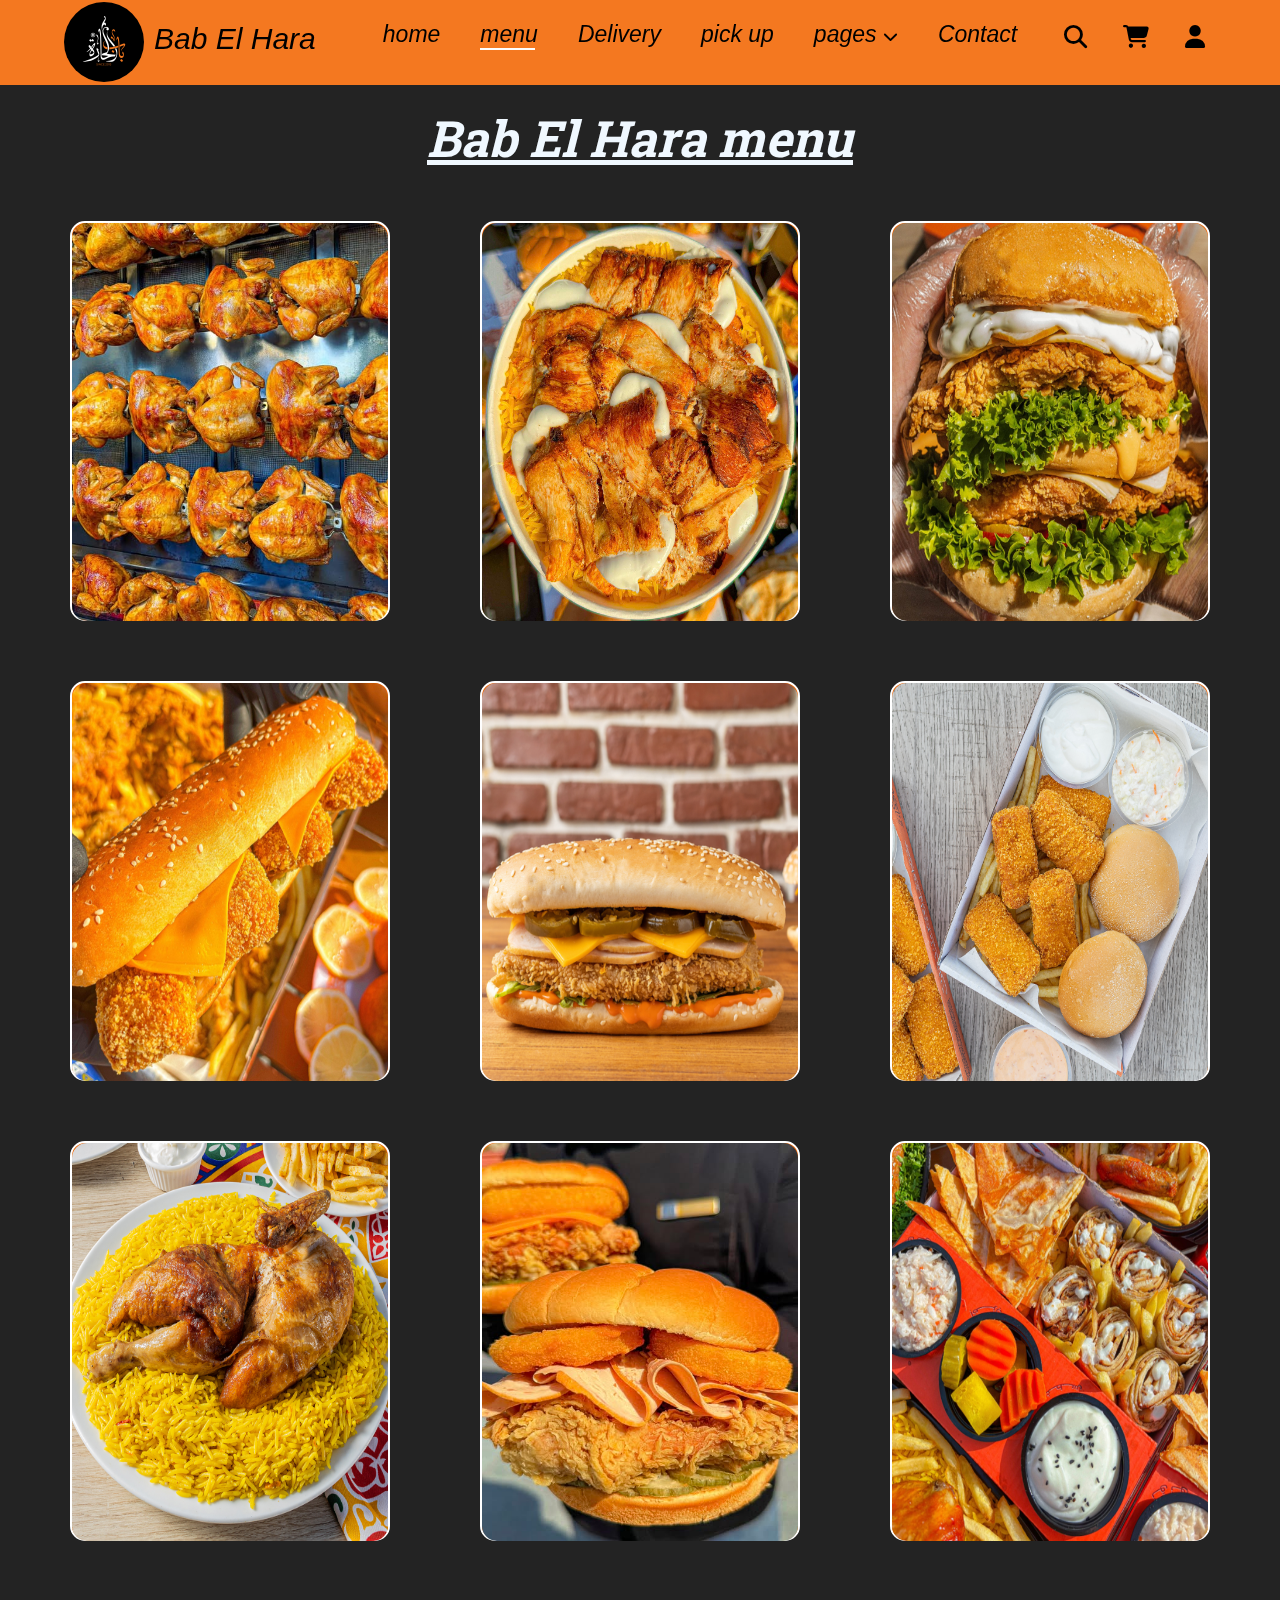
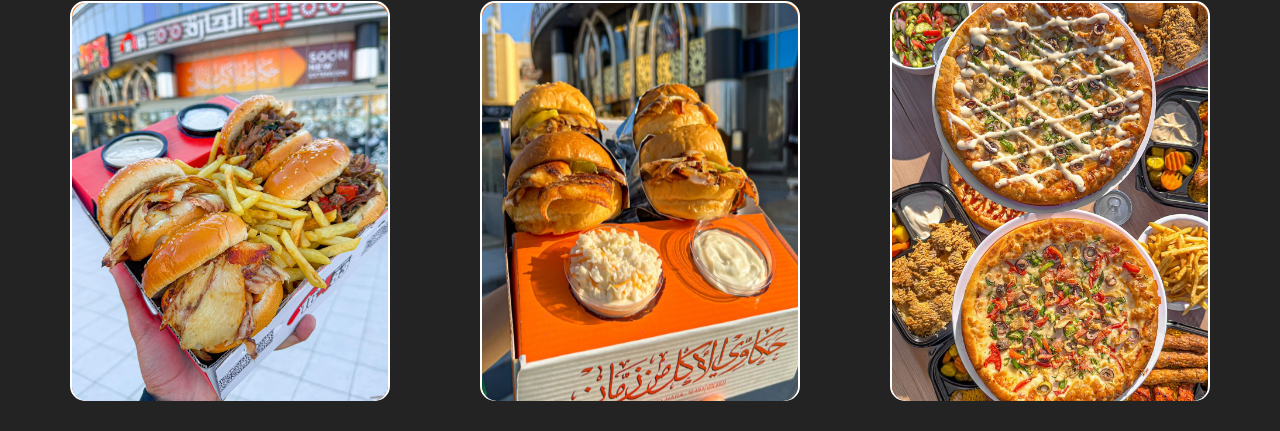
==== menu.html @ 634823a8 "Add files via upload" ====
<html>
  <head>
    <link rel="stylesheet" href="css/style.css" />
    <link rel="stylesheet" href="css/all.css" />
    <link rel="stylesheet" href="css/menustyle.css">
    <link rel="preconnect" href="https://fonts.googleapis.com">
<link rel="preconnect" href="https://fonts.gstatic.com" crossorigin>
<link href="https://fonts.googleapis.com/css2?family=Roboto+Slab:wght@100..900&display=swap" rel="stylesheet">
    <title>Bab El Hara</title>
  </head>
  <body>
    <header>
    <div class="container">
      <img src="images/logo.png" alt="" width="80px">
      <p class="title">Bab El Hara</p>
        <ul>
          <li><a href="index.html">home
            <span></span>
            <span></span>
            <span></span>
            <span></span>
            <span></span>
            <span></span>
          </a></li>
         <li class="menu"> <a href="" >menu
          <span></span>
            <span></span>
            <span></span>
            <span></span>
            <span></span>
            <span></span>
         </a>
         <div class="line"></div>
        </li>
          <li><a href="">Delivery
            <span></span>
            <span></span>
            <span></span>
            <span></span>
            <span></span>
            <span></span>
          </a></li>
          <li><a href="">pick up
            <span></span>
            <span></span>
            <span></span>
            <span></span>
            <span></span>
            <span></span>
          </a></li>
         <li class="pages"><a href="">pages 
          <span></span>
            <span></span>
            <span></span>
            <span></span>
            <span></span>
            <span></span>
            <i class="fa-solid fa-chevron-down"></i></a>
          <div class="parentlist">
            <div class="list">
              <p>1.pizaa</p>
              <p>2.shawerma</p>
              <p>3.chicken</p>
              <p>4.burger</p>
              <p>5.waffar menu</p>
            </div><!----------- <list> --------------->
            </div><!----------- <parentlist> --------------->
        </li>
         <li> <a href="">Contact
          <span></span>
            <span></span>
            <span></span>
            <span></span>
            <span></span>
            <span></span>
         </a></li>
        </ul>
        <div class="iconsparent">
          <div class="iconschild">
          <a href=""><i class="fa-solid fa-magnifying-glass"></i></a>
          <a href=""><i class="fa-solid fa-cart-shopping"></i></a>
          <a href=""><i class="fa-solid fa-user"></i></a>
        </div><!----------- <iconschild> --------------->
        </div><!----------- <iconsparent> --------------->
    </div> <!----------- <container> ---------------> 
    </header>
    <!-- ///////////////////////////////////////////////<header>///////////////////////////////////////////////////////////////////////////////////////////// -->
<section>
  <h1>Bab El Hara menu</h1>
 
<div class="flex">
  <div class="card">
    <div class="front"><img src="images//checkin.jpg" alt=""></div>
    <div class="back"> 
      <h3>Spicy Chicken Burger 🌶️🍔</h3>
      <p>💰 Price: $8.99 <br><br>
      🔥 Description: A crispy, golden-fried chicken fillet coated in our special spicy seasoning, topped with fresh lettuce, juicy tomatoes, and a creamy garlic mayo sauce<br><br>
      📏 Size Options: Regular / Large (+$2)
      <br><br>🌶️ Spice Level: Medium (Can be customized)
     <br><br> ➕ Add-ons: Extra cheese (+$1), Crispy Bacon (+$1.50)
    </div>
  </div>
  <div class="card">
    <div class="front"><img src="images//checkin1.jpg" alt=""></div>
    <div class="back"> 
      <h3>Spicy Chicken Burger 🌶️🍔</h3>
      <p>💰 Price: $8.99 <br><br>
      🔥 Description: A crispy, golden-fried chicken fillet coated in our special spicy seasoning, topped with fresh lettuce, juicy tomatoes, and a creamy garlic mayo sauce<br><br>
      📏 Size Options: Regular / Large (+$2)
      <br><br>🌶️ Spice Level: Medium (Can be customized)
     <br><br> ➕ Add-ons: Extra cheese (+$1), Crispy Bacon (+$1.50)
    </div>
  </div>
  <div class="card">
    <div class="front"><img src="images//checkin5.jpg" alt=""></div>
    <div class="back"> 
      <h3>Spicy Chicken Burger 🌶️🍔</h3>
      <p>💰 Price: $8.99 <br><br>
      🔥 Description: A crispy, golden-fried chicken fillet coated in our special spicy seasoning, topped with fresh lettuce, juicy tomatoes, and a creamy garlic mayo sauce<br><br>
      📏 Size Options: Regular / Large (+$2)
      <br><br>🌶️ Spice Level: Medium (Can be customized)
     <br><br> ➕ Add-ons: Extra cheese (+$1), Crispy Bacon (+$1.50)
    </div>
  </div>
</div>
<div class="flex">
  <div class="card">
    <div class="front"><img src="images//checkin6.jpg" alt=""></div>
    <div class="back"> 
      <h3>Spicy Chicken Burger 🌶️🍔</h3>
      <p>💰 Price: $8.99 <br><br>
      🔥 Description: A crispy, golden-fried chicken fillet coated in our special spicy seasoning, topped with fresh lettuce, juicy tomatoes, and a creamy garlic mayo sauce<br><br>
      📏 Size Options: Regular / Large (+$2)
      <br><br>🌶️ Spice Level: Medium (Can be customized)
     <br><br> ➕ Add-ons: Extra cheese (+$1), Crispy Bacon (+$1.50)
    </div>
  </div>
  <div class="card">
    <div class="front"><img src="images//chicken4.png" alt=""></div>
    <div class="back"> 
      <h3>Spicy Chicken Burger 🌶️🍔</h3>
      <p>💰 Price: $8.99 <br><br>
      🔥 Description: A crispy, golden-fried chicken fillet coated in our special spicy seasoning, topped with fresh lettuce, juicy tomatoes, and a creamy garlic mayo sauce<br><br>
      📏 Size Options: Regular / Large (+$2)
      <br><br>🌶️ Spice Level: Medium (Can be customized)
     <br><br> ➕ Add-ons: Extra cheese (+$1), Crispy Bacon (+$1.50)
    </div>
  </div>
  <div class="card">
    <div class="front"><img src="images//chicken3.png" alt=""></div>
    <div class="back"> 
      <h3>Spicy Chicken Burger 🌶️🍔</h3>
      <p>💰 Price: $8.99 <br><br>
      🔥 Description: A crispy, golden-fried chicken fillet coated in our special spicy seasoning, topped with fresh lettuce, juicy tomatoes, and a creamy garlic mayo sauce<br><br>
      📏 Size Options: Regular / Large (+$2)
      <br><br>🌶️ Spice Level: Medium (Can be customized)
     <br><br> ➕ Add-ons: Extra cheese (+$1), Crispy Bacon (+$1.50)
    </div>
  </div>
</div>
<div class="flex">
  <div class="card">
    <div class="front"><img src="images//chicken2.png" alt=""></div>
    <div class="back"> 
      <h3>Spicy Chicken Burger 🌶️🍔</h3>
      <p>💰 Price: $8.99 <br><br>
      🔥 Description: A crispy, golden-fried chicken fillet coated in our special spicy seasoning, topped with fresh lettuce, juicy tomatoes, and a creamy garlic mayo sauce<br><br>
      📏 Size Options: Regular / Large (+$2)
      <br><br>🌶️ Spice Level: Medium (Can be customized)
     <br><br> ➕ Add-ons: Extra cheese (+$1), Crispy Bacon (+$1.50)
    </div>
  </div>
  <div class="card">
    <div class="front"><img src="images//burger.jpg" alt=""></div>
    <div class="back"> 
      <h3>Spicy Chicken Burger 🌶️🍔</h3>
      <p>💰 Price: $8.99 <br><br>
      🔥 Description: A crispy, golden-fried chicken fillet coated in our special spicy seasoning, topped with fresh lettuce, juicy tomatoes, and a creamy garlic mayo sauce<br><br>
      📏 Size Options: Regular / Large (+$2)
      <br><br>🌶️ Spice Level: Medium (Can be customized)
     <br><br> ➕ Add-ons: Extra cheese (+$1), Crispy Bacon (+$1.50)
    </div>
  </div>
  <div class="card">
    <div class="front"><img src="images//shawerma.jpg" alt=""></div>
    <div class="back"> 
      <h3>Spicy Chicken Burger 🌶️🍔</h3>
      <p>💰 Price: $8.99 <br><br>
      🔥 Description: A crispy, golden-fried chicken fillet coated in our special spicy seasoning, topped with fresh lettuce, juicy tomatoes, and a creamy garlic mayo sauce<br><br>
      📏 Size Options: Regular / Large (+$2)
      <br><br>🌶️ Spice Level: Medium (Can be customized)
     <br><br> ➕ Add-ons: Extra cheese (+$1), Crispy Bacon (+$1.50)
    </div>
  </div>
</div>
<div class="flex">
  <div class="card">
    <div class="front"><img src="images//shawerma2.jpg" alt=""></div>
    <div class="back"> 
      <h3>Spicy Chicken Burger 🌶️🍔</h3>
      <p>💰 Price: $8.99 <br><br>
      🔥 Description: A crispy, golden-fried chicken fillet coated in our special spicy seasoning, topped with fresh lettuce, juicy tomatoes, and a creamy garlic mayo sauce<br><br>
      📏 Size Options: Regular / Large (+$2)
      <br><br>🌶️ Spice Level: Medium (Can be customized)
     <br><br> ➕ Add-ons: Extra cheese (+$1), Crispy Bacon (+$1.50)
    </div>
  </div>
  <div class="card">
    <div class="front"><img src="images//shawerma3.jpg" alt=""></div>
    <div class="back"> 
      <h3>Spicy Chicken Burger 🌶️🍔</h3>
      <p>💰 Price: $8.99 <br><br>
      🔥 Description: A crispy, golden-fried chicken fillet coated in our special spicy seasoning, topped with fresh lettuce, juicy tomatoes, and a creamy garlic mayo sauce<br><br>
      📏 Size Options: Regular / Large (+$2)
      <br><br>🌶️ Spice Level: Medium (Can be customized)
     <br><br> ➕ Add-ons: Extra cheese (+$1), Crispy Bacon (+$1.50)
    </div>
  </div>
  <div class="card">
    <div class="front"><img src="images//section6 1.jpg" alt=""></div>
    <div class="back"> 
      <h3>Spicy Chicken Burger 🌶️🍔</h3>
      <p>💰 Price: $8.99 <br><br>
      🔥 Description: A crispy, golden-fried chicken fillet coated in our special spicy seasoning, topped with fresh lettuce, juicy tomatoes, and a creamy garlic mayo sauce<br><br>
      📏 Size Options: Regular / Large (+$2)
      <br><br>🌶️ Spice Level: Medium (Can be customized)
     <br><br> ➕ Add-ons: Extra cheese (+$1), Crispy Bacon (+$1.50)
    </div>
  </div>
</div>
</section>
  </body>

</html>
---- css/style.css ----
* {
    margin: 0 ;
    padding: 0;
    box-sizing: border-box;
}
img {
    pointer-events: none;
    -webkit-user-drag: none;
  }
body{
    perspective: 700px;
    font-family: "Roboto Slab", serif;
}
a{
    text-decoration: none;
}
header{
    width: 100%;
    height: 85px;
    background-color:#f47820;
    top: 0;
    z-index: 10000000000;
}
header .container {
    padding: 0% 5%;
}
header img {
    background-color: black;
    border-radius: 100%;
    margin-top: 2px;
}
header .title {
    font-size: 30px;
    margin-top: -60px;
    margin-left: 90px;
    font-style: italic;
    font-family:Impact, Haettenschweiler, 'Arial Narrow Bold', sans-serif; 
}
header ul{
   display: flex;
   justify-content: center;
   margin-top: -35px;
   margin-left: 100px;
  font-size: 23px;
  font-style: italic;
  list-style: none;
  flex-wrap: wrap;
  font-family:Impact, Haettenschweiler, 'Arial Narrow Bold', sans-serif;
}
header ul .pages{
    position: relative;  
}
header ul a{
text-decoration: none;
color: #000000;
width: 100px;
height: 50px;
padding: 10px;
text-align: center;
margin-left: 20px;
}
header ul i{
    font-size: 15px;
}
header .iconsparent{
    display: flex;
    justify-content: flex-end;
    flex-wrap: wrap;
    align-items: center;
    margin-top: -27px;
}
header .iconschild i{
   font-size: 23px;
   color: #000000;
   padding: 4px;
}
header .parentlist {
    width: 215px;
    height: 160px;
    background-color: #ed6402;
    position: absolute;
    margin-top: 12px;
    border-radius: 10px;
    border: 1px solid black;
    font-size: 20px;
    line-height: 25px;
    padding: 10px;
    visibility: hidden;
    z-index: 200;
    transition: 0.1s;
}
header .list p{
    color: #000000;
    font-size: 20px;
    padding: 2px;
}
header ul .pages:hover .parentlist {
    visibility: visible;
    color: aliceblue; 
}
header ul a:hover{
    color:white ;
}
header .list p:hover{
    color: rgb(240, 229, 229);
    font-size: larger;
    transition: 0.5s;
}
header .iconschild i:hover{
    color: aliceblue;
}
.alert {
    width: 100%;
    height: 30px;
    background-color: #000000;
   text-transform: capitalize;
   color: aliceblue;
   display: flex;
   flex-wrap: wrap;
   justify-content: center;
}
header a{
    position: relative;
    text-align: center;
    padding: 5px 7px;
    margin-left: 10px;
}
header a span{
    position: absolute;
    display: block;
    background-color:black;
}
header a span:nth-child(1){
    left: 0;
    top: 0;
    width: 50.5%;
    height: 1.5px;
    transform: scaleX(0);
    transition: transform 0.5s;
    transform-origin: left;
}
header a:hover span:nth-child(1){
    transform: scaleX(1);
    transform-origin: right;
}
header a span:nth-child(2){
    right: 0;
    top: 0;
    width: 50.5%;
    height: 1.5px;
    transform: scaleX(0);
    transition: transform 0.5s;
    transform-origin: right;
}
header a:hover span:nth-child(2){
    transform: scaleX(1);
    transform-origin: left;
}

header a span:nth-child(3){
    right: 0;
    top: 0;
    width: 1.5px;
    height: 100%;
    transform: scaley(0);
    transition: transform 0.5s;
    transform-origin: bottom;
    transition-delay: 0.4s;
}
header a:hover span:nth-child(3){
    transform: scaley(1);
    transform-origin: top;
}
header a span:nth-child(4){
    left: 0;
    top: 0;
    width: 1.5px;
    height: 100%;
    transform: scaley(0);
    transition: transform 0.5s;
    transform-origin: bottom;
    transition-delay: 0.4s;
}
header a:hover span:nth-child(4){
    transform: scaley(1);
    transform-origin: top;
}
header a span:nth-child(5){
    left: 0;
    bottom: 0;
    width: 50.5%;
    height: 1.5px;
    transform: scalex(0);
    transform-origin: right;
    transition: transform 0.5s;
    transition-delay: 0.8s;
}
header a:hover span:nth-child(5){
    transform: scalex(1);
    transform-origin: left;
}
header a span:nth-child(6){
    right: 0;
    bottom: 0;
    width: 50.5%;
    height: 1.5px;
    transform: scalex(0);
    transform-origin: left;
    transition: transform 0.5s;
    transition-delay: 0.8s;
}
header a:hover span:nth-child(6){
    transform: scalex(1);
    transform-origin: right;
}
.alert p{
font-size:18px;
}
.alert a{
  color: #ed6402;
  text-decoration: underline;
}
.alert a:hover{
    letter-spacing: 3px;
}
/* ////////////////////////////////////////////////////header///////////////////////////////////////////////////////////////////////////////////////////////////////////////// */
main{
    width: 100%;
    background-image: url(..//images/main.jpg);
    height: 87vh;
    background-position: center;
    background-repeat: no-repeat;
    background-size: cover;
    position: relative;
}
main .content{
    position: absolute;
    top :50% ;
    left: 50%;
    transform: translate( -50%  , -50% );
    margin-top: 90px;
}
main button{
width: 150px;
height: 70px;
border-radius: 20px;
color: #ed6402;
font-size: 20px;
text-transform: capitalize;
border: 0;
font-weight: bold;
margin-left: 20px;
cursor: pointer;
}
main button:hover{
 background-color: black;
 color: aliceblue;
}
/* ////////////////////////////////////////////////////main///////////////////////////////////////////////////////////////////////////////////////////////////////////////// */

.section2 .container{
    margin: 3% 10%;
    display: flex;
    flex-wrap: wrap;
    justify-content: space-evenly;
}
.section2 .p{
    width: 350px;
    height: 50vh;
    background-position: center;
    position: relative;
    overflow: hidden;
}
.section2 img{
    position: absolute;
    width: 100%;
    height: 100%;
    object-fit: cover;
    transition: transform 0.5s ease;
}
.section2 .overlay{
    background-image: -webkit-linear-gradient(rgba(255, 255, 255, 0.063),rgba(0, 0, 0, 0.698));
    width: 100%;
    height: 100%;
    position: absolute;
}
.section2 p{
text-align: center;
color: aliceblue;
font-size: 30px;
margin-top:90% ;
transition: 0.5s;
}
.section2 a{
    text-decoration: underline;
    font-size: 20px;
    display: none;
    color: #ed6402;
    transition: 0.5s;
}
.section2 .overlay:hover a{
display:block;
}
.section2 .overlay:hover p{
    margin-top:80% ;
}
.section2 .overlay:hover p{
    transform: scale(1.2);
}
.section2 .p:hover img{
    transform: scale(1.1);
}
/* ////////////////////////////////////////////////////<section 2>///////////////////////////////////////////////////////////////////////////////////////////////////////////////// */

.section3 .container{
    padding:3% 8% ;
   
}
.section3 .header{
    border-bottom: #000000 1px solid;
    width: 100%;
    height:9%;
}
.section3 .header p{
 font-size: 30px;
display: inline;
font-weight: bold;
font-style: italic;
}
.section3 ul{
    display: flex;
    flex-wrap: wrap;
    list-style: none;
    justify-content: end;
    margin-top: -45px;
}
.section3 li{
    padding: 20px;
    font-size: 20px;
    text-transform: capitalize;
}
.section3 ul .chicken{
    color:#ed6402;
} 
.section3 ul .chicken .line{
    width: 100%;
    height: 5px;
    background-color:#ed6402;
}
.section3 .container2 i{
    font-size: 30px;
}
.section3 .container2{
    display: flex;
    flex-wrap: wrap;
    justify-content: space-around;
    align-items: center;
    height:80vh ;
    width: 100%;
}
.section3 .container2 .product{
    width: 250px;
    height: 350px;
    position: relative;
    transform-style: preserve-3d;
    transition: all 2s;
    display: flex;
    flex-wrap: wrap;
    justify-content: center;
    align-items: end;
}
.section3 .container2 img{
    position: absolute;
    width: 100%;
    height: 100%;
}
.section3 .container2 .image1{
    z-index: 10;
    backface-visibility:  hidden ;
}
.section3 .container2 .image2{
    transform: rotateY(180deg);
}
.section3 .container2 .product:hover{
    transform: rotateY(180deg);
}
.section3 .container2 .overlay{
    z-index:0;
    position: absolute;
    width: 100%;
    height: 40px;
    transition: all 0.05s;
    backface-visibility:  hidden ;
    background-color: #fffffff8;
    display: flex;
    flex-wrap: wrap;
    justify-content: center;
    padding-bottom: 20px; 
}
.section3 .container2 .product:hover .overlay{
    z-index:10;
    transform: rotateY(180deg);
}
.section3 .container2 i{
    padding: 7px;
    color: #000000;
}
.section3 .container2 i:hover{
    cursor: pointer;
    color: #ed6402;
}
.section3 .content{
    text-align: center;
    font-size: 20px;
    background-color:#f47820;
    color: aliceblue;
    text-transform: capitalize;
}
.section3 .content del{
    color: red;
}
/* ////////////////////////////////////////////////////<section 3>///////////////////////////////////////////////////////////////////////////////////////////////////////////////// */
.section4{
    background-color: #000000dc;
    width: 100%;
}
.section4 .container{
    padding: 3% 10%;
    display: flex;
    flex-wrap: wrap;
    flex-direction:column ;
    align-items:center;
    justify-content:center;
    text-align: center;
    text-transform: capitalize;
}
.section4 .container h2{
    font-size: 45px;
    font-style: italic;
    font-weight: bolder;
    color: #ed6402;
}
.section4 .container .content p{
    font-size: 20px;
    margin: 10px;
    color: #ffffffbd;
}
.section4 .content2{
    background-color: #000000;
    height: 50px;
    width: 80px;
    border-radius: 100%;
    background-image: url(..//images/pepole1.jpg);
    background-position: center;
    background-size: contain;
}
.section4 .container .info{
    color: white;
}
/* ////////////////////////////////////////////////////<section 4>///////////////////////////////////////////////////////////////////////////////////////////////////////////////// */
.section5 .container{
    margin: 4% 10%;
}
.section5 .header{
    display: flex;
    flex-wrap: wrap;
    justify-content: center;
    font-size: 45px;
    font-weight: bold;
    font-style: italic;
    text-transform: capitalize;
}
.section5 .container2{
    display: flex;
    flex-wrap: wrap;
    justify-content: space-evenly;
    align-content: center;
    width: 100%;
}
.section5 .product{
    width: 250px;
    height: 350px;
    position: relative;
    display: flex;
    flex-wrap: wrap;
    justify-content: center;
    align-items: flex-end;
}
.section5 i{
    font-size: 30px;
    margin-top: 150px;
}
.section5 i:hover{
    color: #ed6402;
}
.section5 img{
    position: absolute;
    width: 100%;
    height: 100%;
}
.section5 .overlay{
    z-index: 100000;
    background-color: #ffffff;
    width: 100%;
    height: 40px;
    display: flex;
    flex-wrap: wrap;
    justify-content: center;
    opacity: 0;
    transition: all 2s;
}
.section5 .overlay i{
    margin: 0 ;
    padding: 7px;  
}
.section5 .product:hover .overlay{
   opacity: 1;
}
.section5 .content{
    position: relative;
}
.section5 .product1::after{
    content: "";
    position: absolute;
    top: 0;
    height: 0%;
    width: 100%;
    background-image: url(..//images/shawerma3.jpg);
    background-position: center;
    background-size: cover;
    background-repeat: no-repeat;
    transition: 1s;
    opacity: 0.8;
}
.section5 .product1:hover::after{
    width: 250px;
    height: 350px;
    opacity: 1;
}
.section5 .product2::after{
    content: "";
    position: absolute;
    top: 0;
    height: 0%;
    width: 100%;
    background-image: url(..//images/pizaa3.jpg);
    background-position: center;
    background-size: cover;
    background-repeat: no-repeat;
    transition: 1s;
    opacity: 0.8;
}
.section5 .product2:hover::after{
    width: 250px;
    height: 350px;
    opacity: 1;
}
.section5 .product3::after{
    content: "";
    position: absolute;
    top: 0;
    height: 0%;
    width: 100%;
    background-image: url(..//images/manakesh2.jpg);
    background-position: center;
    background-size: cover;
    background-repeat: no-repeat;
    transition: 1s;
    opacity: 0.8; 
}
.section5 .product3:hover::after{
    width: 250px;
    height: 350px;
    opacity: 1;
}
.section5 .product4::after{
    content: "";
    position: absolute;
    top: 0;
    height: 0%;
    width: 100%;
    background-image: url(..//images/waffel2.jpg);
    background-position: center;
    background-size: cover;
    background-repeat: no-repeat;
    transition: 1s;
    opacity: 0.8;
}
.section5 .product4:hover::after{
    width: 250px;
    height: 350px;
    opacity: 1;
}
.section5 .content p{
    text-align: center;
    font-size: 20px;
    background-color:#f47820;
    color: aliceblue;
    text-transform: capitalize;
}
.section5 .content del{
    color: red;
}
/* ////////////////////////////////////////////////////<section 5>///////////////////////////////////////////////////////////////////////////////////////////////////////////////// */
.section6{
    background-color: #000000dc;
    padding-bottom: 20px;
}
.section6 .container{
    margin: 4% 10%;
    padding: 30px;
}
.section6 .header{
    display: flex;
    flex-wrap: wrap;
    justify-content: center;
    font-size: 45px;
    font-weight: bold;
    font-style: italic;
  text-transform: capitalize;
  color: #ed6402;
}
.section6 .container2{
    display: flex;
    flex-wrap: wrap;
    justify-content: space-evenly;
    align-content: center;
    width: 100%;
    margin: 30px 0px;
}
.section6 .product{
    width: 300px;
    height: 350px;
    background-color: #000000;
    position: relative;
    transition: 1s;
    background-color: #ed6402;
}
.section6 img{
    position: absolute;
    width: 100%;
    height: 100%;
}

.section6 .content:hover .product{
    transform: scale(1.1);
}
.section6 .content .first{
    text-align: center;
    color: #ffffffa3;
}
.section6 .content{
    height: 580px;
}
.section6 .content .title{
    font-size: 20px;
   padding-top: 10px;
   padding-left: 15px;
   color: #ed6402;
}
.section6 .content .para{
    width: 300px;
    font-size: 18px;
    color: #ffffffa9;
    padding: 15px;
}
.section6 .content a{
    padding: 20px;
    text-decoration: underline;
    font-size: 20px;
    color:#ed6402;
}
.section6 .content:hover .title{
    color: white;
}
.section6 .content a:hover{
    font-size: 23px;
}
/* ////////////////////////////////////////////////////<section 6>///////////////////////////////////////////////////////////////////////////////////////////////////////////////// */
.section7{
   padding: 4% 0%;
   width: 100%;
}
.section7 .container{
    width: 100%;
    height: 100%;
    display: flex;
    flex-wrap: wrap;
    justify-content: space-evenly;
    align-items: center;
}
.section7 .content{
    width: 300px ;
    display: flex;
    flex-wrap: wrap;
    flex-direction: column;
    justify-content: center;
    align-items: center;
    position: relative;
}
.section7 .solid{
    opacity: 0;
    transition:0.2s ;
    font-size: 50px;
}
.section7 .opacity{
    font-size: 50px;
    opacity: 0.5;
    transition: 0.2s;
    margin-bottom: 40px;
}
.section7 .content:hover .solid {
    opacity: 1;
    transform: translate(0,-200%);
}
.section7 .content:hover .opacity{
    opacity: 0;
    transform: translate(0,-150%);
}
.section7 .content2{
    position: absolute;
    margin-top: 40px;
}
.section7 h2{
    text-transform: capitalize;
}
.section7 p{
    text-align: center;
    padding-top: 10px;
    text-transform: capitalize;
}
/* ////////////////////////////////////////////////////<section 7>///////////////////////////////////////////////////////////////////////////////////////////////////////////////// */
footer{
    width: 100%;
    background-color: #000000dc;
}
footer .container{
    width: 90%;
    height: 100%;
    margin: auto;

}
footer .header{
    display: flex;
    flex-wrap: wrap;
    justify-content: space-around;
    align-items: center;
   
    margin: auto;
    padding: 20px 0px;
    text-transform: capitalize;
    color: #ffffff;
    border-bottom: #ffffff 1px solid;
}
footer .header :placeholder-shown{
    font-size: 18px;
}
footer .title h2{
    font-size: px;
    color: #ffffff;

}
footer .email{

    width: 450px;
    height: 100%;
    border: none;

}

footer input{
    width: 300px;
    height: 50px;
    padding: 10px;
}
footer button{
    width: 120px;
    height: 50px;
    background-color: #ed6402;
    font-size: 18px;
    color: white;
    border: none;
    transition: 0.5s;
    cursor: pointer;
}
footer i{
    font-size: 25px;
    opacity: 0.8;
    padding: 7px;
    transition: 0.5s;
}
footer i:hover{
    opacity: 1;
    transform: scale(1.2);
    color: #ed6402;
}
footer button:hover{
    transform: scale(1.08);
}
footer .container2{
    display: flex;
    flex-wrap: wrap;
    justify-content: space-around;
    padding: 40px 0px;
    border-bottom: white 1px solid;
}
footer .container2 .img{
    display: flex;
    flex-wrap: wrap;
    justify-content: center;
    align-items: center;
}
footer .container2 img{
    background-color:#000000dc;
    border-radius: 100%;
}
footer .container2 h2{
   color: #ffffff;
   font-size: 30px;
   padding-left: 10px;
   font-style: italic;
}
footer .container2 .list{
    font-size: 15px;
    color: #ffffff;
    display: flex;
    flex-wrap: wrap;
    flex-direction: column;
    justify-content: flex-start;
}
footer .container2 .list h3{
    font-size: 20px;
    padding-bottom: 8px;
}
footer .container2 .list li{
    padding: 7px;
    list-style: none;
    color: #ffffffa3;
    transition: 0.5s;
    cursor: pointer;
}
footer .container2 .list li:hover{
    text-decoration: underline;
    transform: scale(1.1);
}
footer .end{
    text-align: center;
    color: #ffffff;
    text-transform: capitalize;
    padding: 10px;
}
footer .end i{
    font-size: 18px;
}
footer .end p{
    display: inline;
}
footer .end .company{
    color: #ed6402;
}
---- css/menustyle.css ----
* {
    margin: 0 ;
    padding: 0;
    box-sizing: border-box;
}
img {
    pointer-events: none;
    -webkit-user-drag: none;
  }
body{
    perspective: 700px;
    font-family: "Roboto Slab", serif;
}
a{
    text-decoration: none;
}
header{
    width: 100%;
    height: 85px;
    background-color:#f47820;
    top: 0;
    z-index: 10000000000;
}
header .container {
    padding: 0% 5%;
}
header img {
    background-color: black;
    border-radius: 100%;
    margin-top: 2px;
}
header .title {
    font-size: 30px;
    margin-top: -60px;
    margin-left: 90px;
    font-style: italic;
    font-family:Impact, Haettenschweiler, 'Arial Narrow Bold', sans-serif; 
}
header ul{
   display: flex;
   justify-content: center;
   margin-top: -35px;
   margin-left: 100px;
  font-size: 23px;
  font-style: italic;
  list-style: none;
  flex-wrap: wrap;
  font-family:Impact, Haettenschweiler, 'Arial Narrow Bold', sans-serif;
}
header ul .pages{
    position: relative;  
}
header ul a{
text-decoration: none;
color: #000000;
width: 100px;
height: 50px;
padding: 10px;
text-align: center;
margin-left: 20px;
}
header ul i{
    font-size: 15px;
}
header .iconsparent{
    display: flex;
    justify-content: flex-end;
    flex-wrap: wrap;
    align-items: center;
    margin-top: -27px;
}
header .iconschild i{
   font-size: 23px;
   color: #000000;
   padding: 4px;
}
header .parentlist {
    width: 215px;
    height: 160px;
    background-color: #ed6402;
    position: absolute;
    margin-top: 12px;
    border-radius: 10px;
    border: 1px solid black;
    font-size: 20px;
    line-height: 25px;
    padding: 10px;
    visibility: hidden;
    z-index: 200;
    transition: 0.1s;
}
header .list p{
    color: #000000;
    font-size: 20px;
    padding: 2px;
}
header ul .pages:hover .parentlist {
    visibility: visible;
    color: aliceblue; 
}
header ul a:hover{
    color:white ;
}
header .list p:hover{
    color: rgb(240, 229, 229);
    font-size: larger;
    transition: 0.5s;
}
header .iconschild i:hover{
    color: aliceblue;
}
.alert {
    width: 100%;
    height: 30px;
    background-color: #000000;
   text-transform: capitalize;
   color: aliceblue;
   display: flex;
   flex-wrap: wrap;
   justify-content: center;
}
header a{
    position: relative;
    text-align: center;
    padding: 5px 7px;
    margin-left: 10px;
}
header a span{
    position: absolute;
    display: block;
    background-color:black;
}
header a span:nth-child(1){
    left: 0;
    top: 0;
    width: 50.5%;
    height: 1.5px;
    transform: scaleX(0);
    transition: transform 0.5s;
    transform-origin: left;
}
header a:hover span:nth-child(1){
    transform: scaleX(1);
    transform-origin: right;
}
header a span:nth-child(2){
    right: 0;
    top: 0;
    width: 50.5%;
    height: 1.5px;
    transform: scaleX(0);
    transition: transform 0.5s;
    transform-origin: right;
}
header a:hover span:nth-child(2){
    transform: scaleX(1);
    transform-origin: left;
}

header a span:nth-child(3){
    right: 0;
    top: 0;
    width: 1.5px;
    height: 100%;
    transform: scaley(0);
    transition: transform 0.5s;
    transform-origin: bottom;
    transition-delay: 0.4s;
}
header a:hover span:nth-child(3){
    transform: scaley(1);
    transform-origin: top;
}
header a span:nth-child(4){
    left: 0;
    top: 0;
    width: 1.5px;
    height: 100%;
    transform: scaley(0);
    transition: transform 0.5s;
    transform-origin: bottom;
    transition-delay: 0.4s;
}
header a:hover span:nth-child(4){
    transform: scaley(1);
    transform-origin: top;
}
header a span:nth-child(5){
    left: 0;
    bottom: 0;
    width: 50.5%;
    height: 1.5px;
    transform: scalex(0);
    transform-origin: right;
    transition: transform 0.5s;
    transition-delay: 0.8s;
}
header a:hover span:nth-child(5){
    transform: scalex(1);
    transform-origin: left;
}
header a span:nth-child(6){
    right: 0;
    bottom: 0;
    width: 50.5%;
    height: 1.5px;
    transform: scalex(0);
    transform-origin: left;
    transition: transform 0.5s;
    transition-delay: 0.8s;
}
header a:hover span:nth-child(6){
    transform: scalex(1);
    transform-origin: right;
}
header .menu{
    position: relative;
}
header .line{
    position: absolute;
    width: 55px;
    margin-left: 30px;
    height: 2px;
    background-color: rgb(255, 255, 255);
}
/* ////////////////////////////////////////////////////header///////////////////////////////////////////////////////////////////////////////////////////////////////////////// */
section{
    width: 100%;
    background-color:#000000dc;    
}
section h1{
    text-align: center;
    font-size: 50px;
    color: aliceblue;
    font-style: italic;
    padding:20px ;
    text-decoration: underline;

}
section h3{
    text-align: center;
    padding-top:20px ;
    color: aliceblue;
}
section p{
    padding: 10px;
}
section img{
    width: 316px;
    height: 398px;
    border-radius: 15px;

}
section .flex{
    display: flex;
    justify-content: space-evenly;
    
}
section .card{
    width: 320px;
    height: 400px;
    margin: 30px 20px;
    transition: all  2s ;
    transform-style: preserve-3d;
    border-radius: 15px;
    border: white 2px solid;
    background-color: #ed6402;
}
.front , .back {
    position: absolute;
}
.front {
    z-index: 1 ;
    backface-visibility:  hidden ;
}

.card:hover {
    transform: rotateY(180deg);
    
}

.back {
    transform: rotateY(180deg);
    width: 100%;
    height: 400px;

}
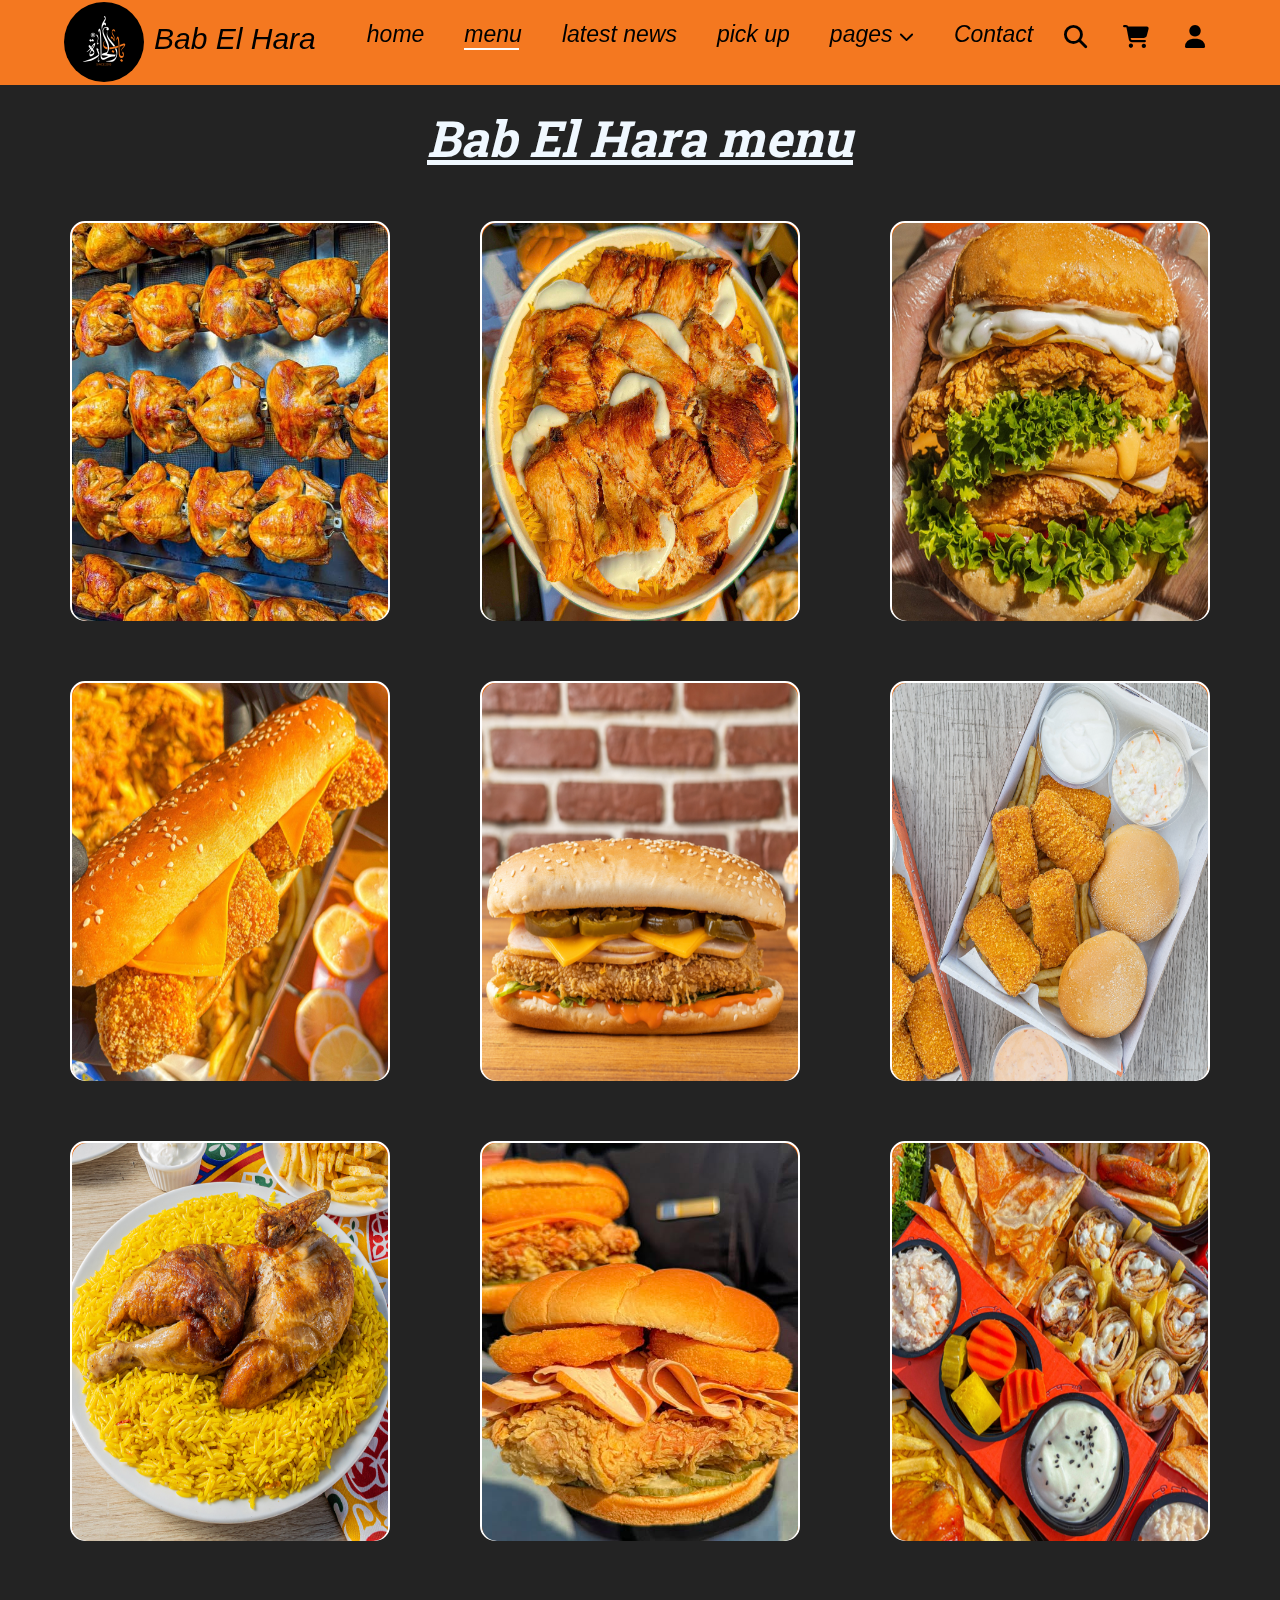
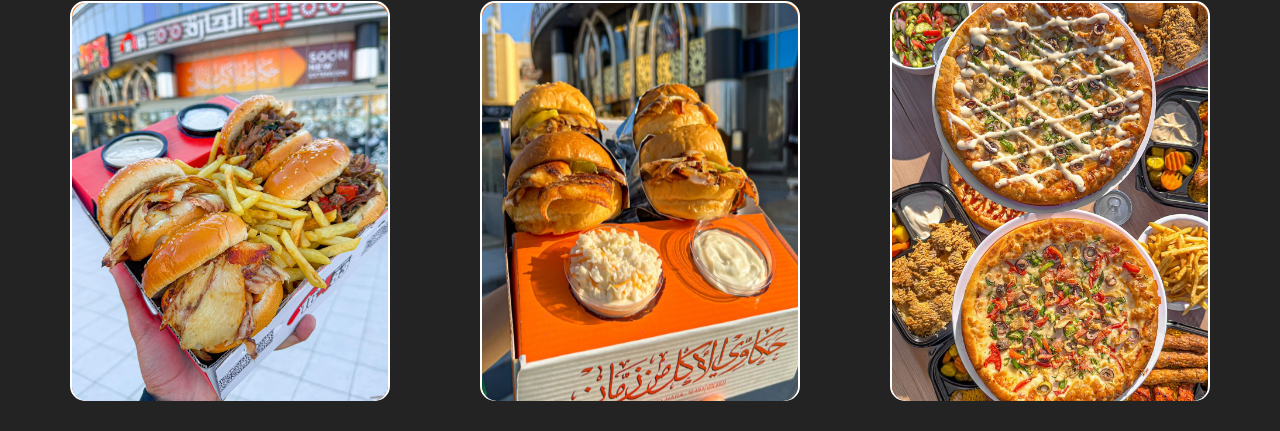
==== commit 7eaff903: "Add files via upload" ====
--- a/menu.html
+++ b/menu.html
@@ -22,7 +22,7 @@
             <span></span>
             <span></span>
           </a></li>
-         <li class="menu"> <a href="" >menu
+         <li class="menu"> <a href="">menu
           <span></span>
             <span></span>
             <span></span>
@@ -32,7 +32,7 @@
          </a>
          <div class="line"></div>
         </li>
-          <li><a href="">Delivery
+          <li><a href="index.html#latest" target="_blank">latest news
             <span></span>
             <span></span>
             <span></span>
@@ -66,7 +66,7 @@
             </div><!----------- <list> --------------->
             </div><!----------- <parentlist> --------------->
         </li>
-         <li> <a href="">Contact
+         <li> <a href="index.html#contact">Contact
           <span></span>
             <span></span>
             <span></span>
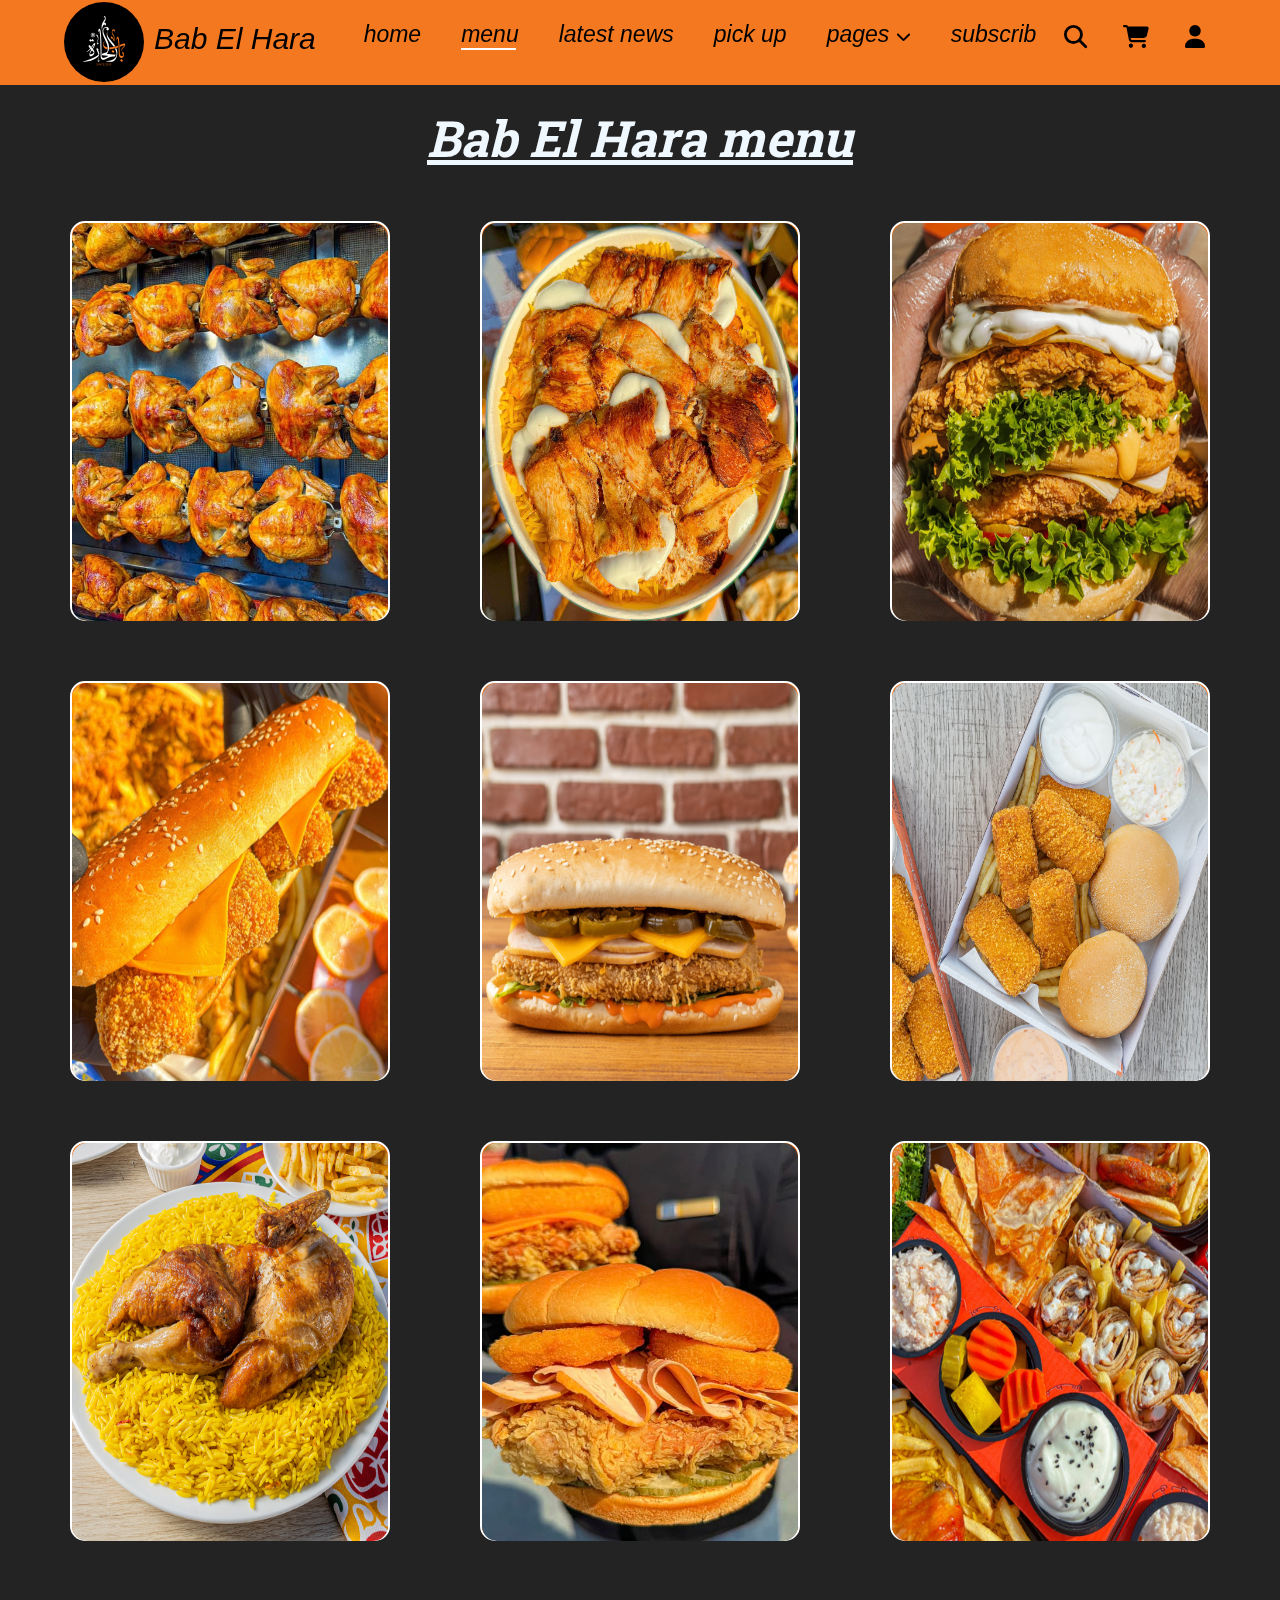
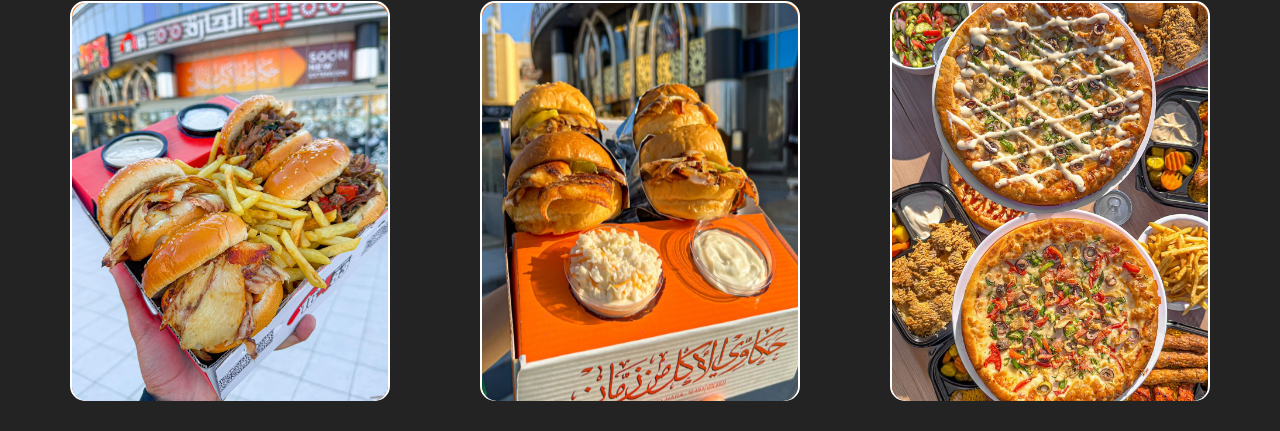
==== commit 06bff407: "Update menu.html" ====
--- a/menu.html
+++ b/menu.html
@@ -66,7 +66,7 @@
             </div><!----------- <list> --------------->
             </div><!----------- <parentlist> --------------->
         </li>
-         <li> <a href="index.html#contact">Contact
+         <li> <a href="index.html#contact">subscrib
           <span></span>
             <span></span>
             <span></span>
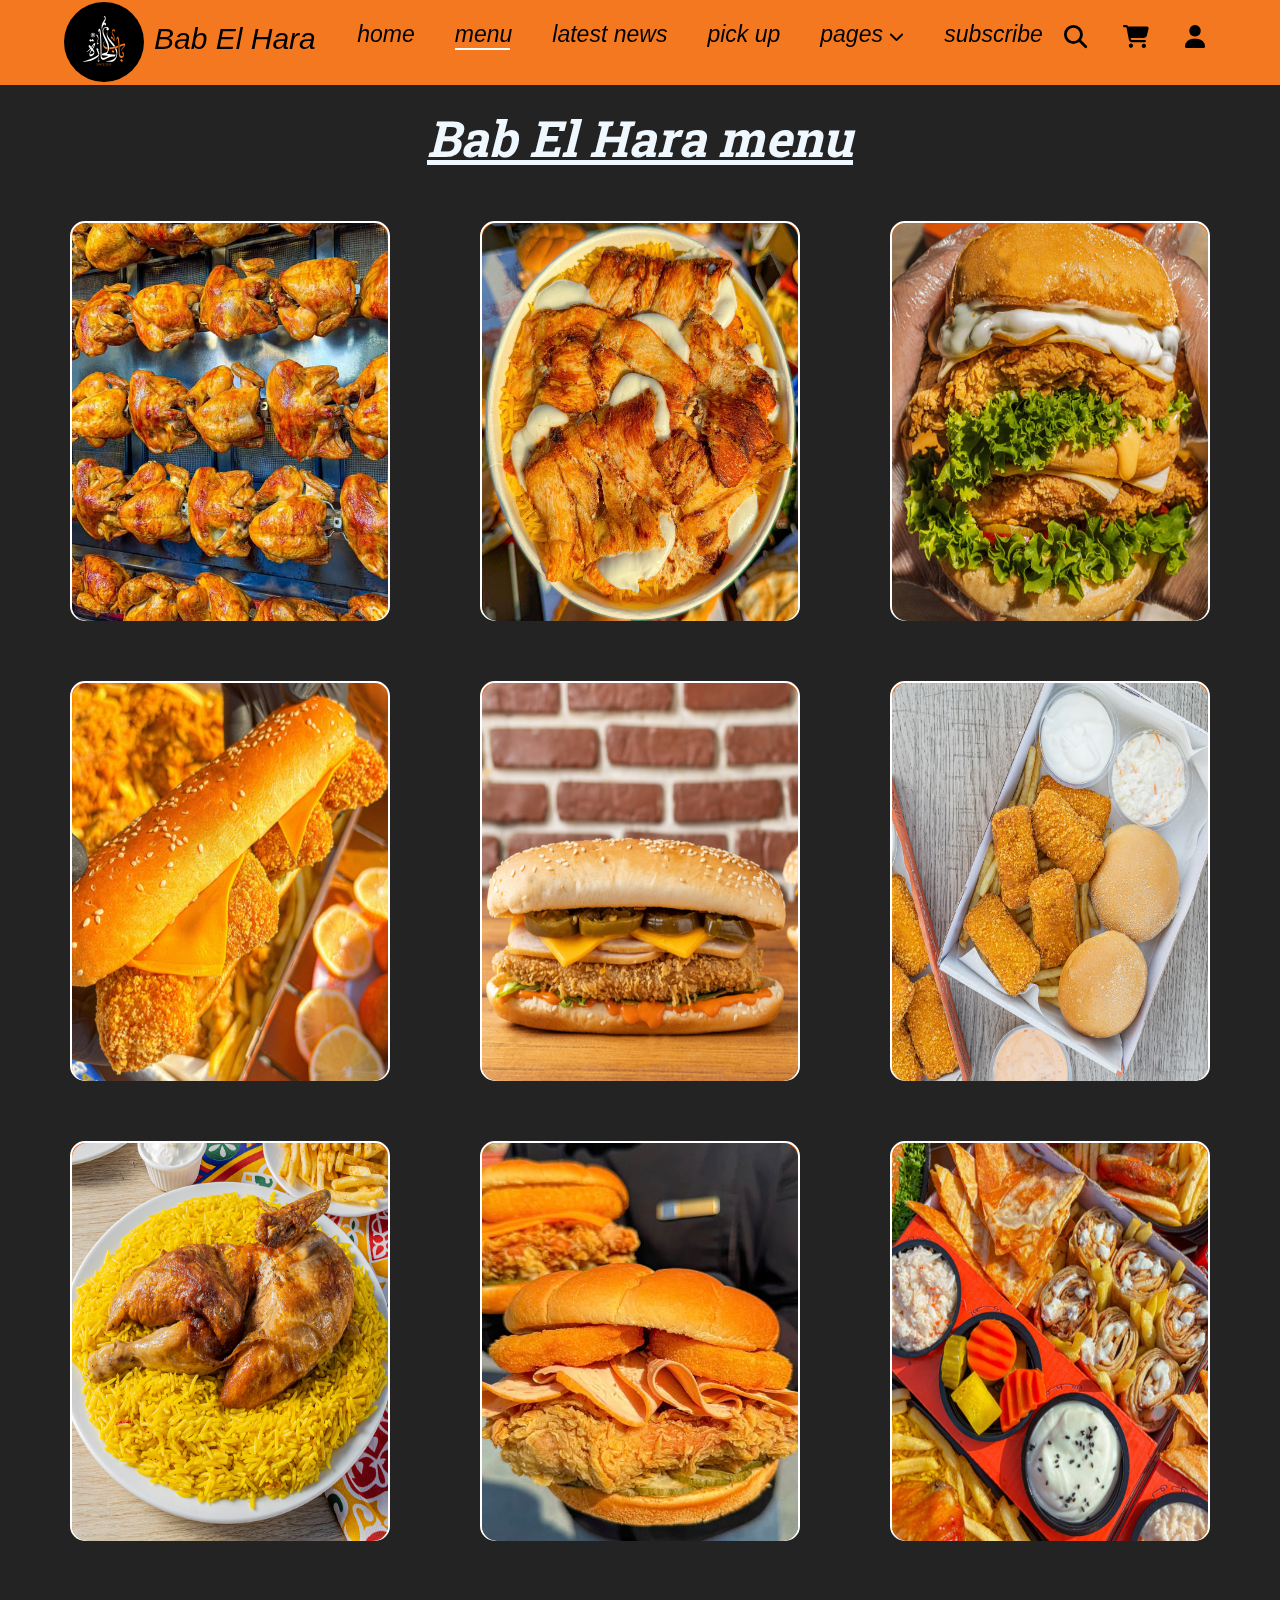
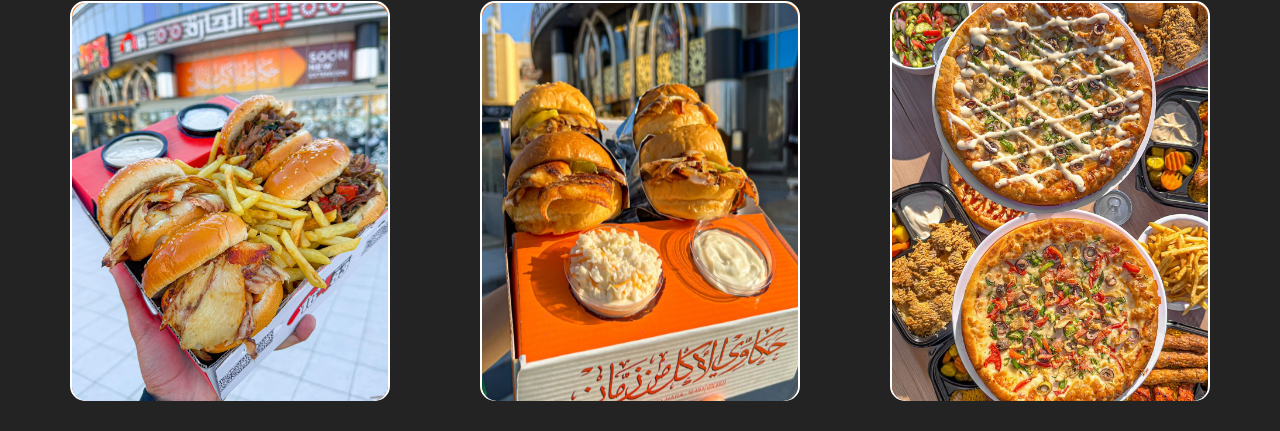
==== commit c3454e08: "Update menu.html" ====
--- a/menu.html
+++ b/menu.html
@@ -66,7 +66,7 @@
             </div><!----------- <list> --------------->
             </div><!----------- <parentlist> --------------->
         </li>
-         <li> <a href="index.html#contact">subscrib
+         <li> <a href="index.html#contact">subscribe
           <span></span>
             <span></span>
             <span></span>
